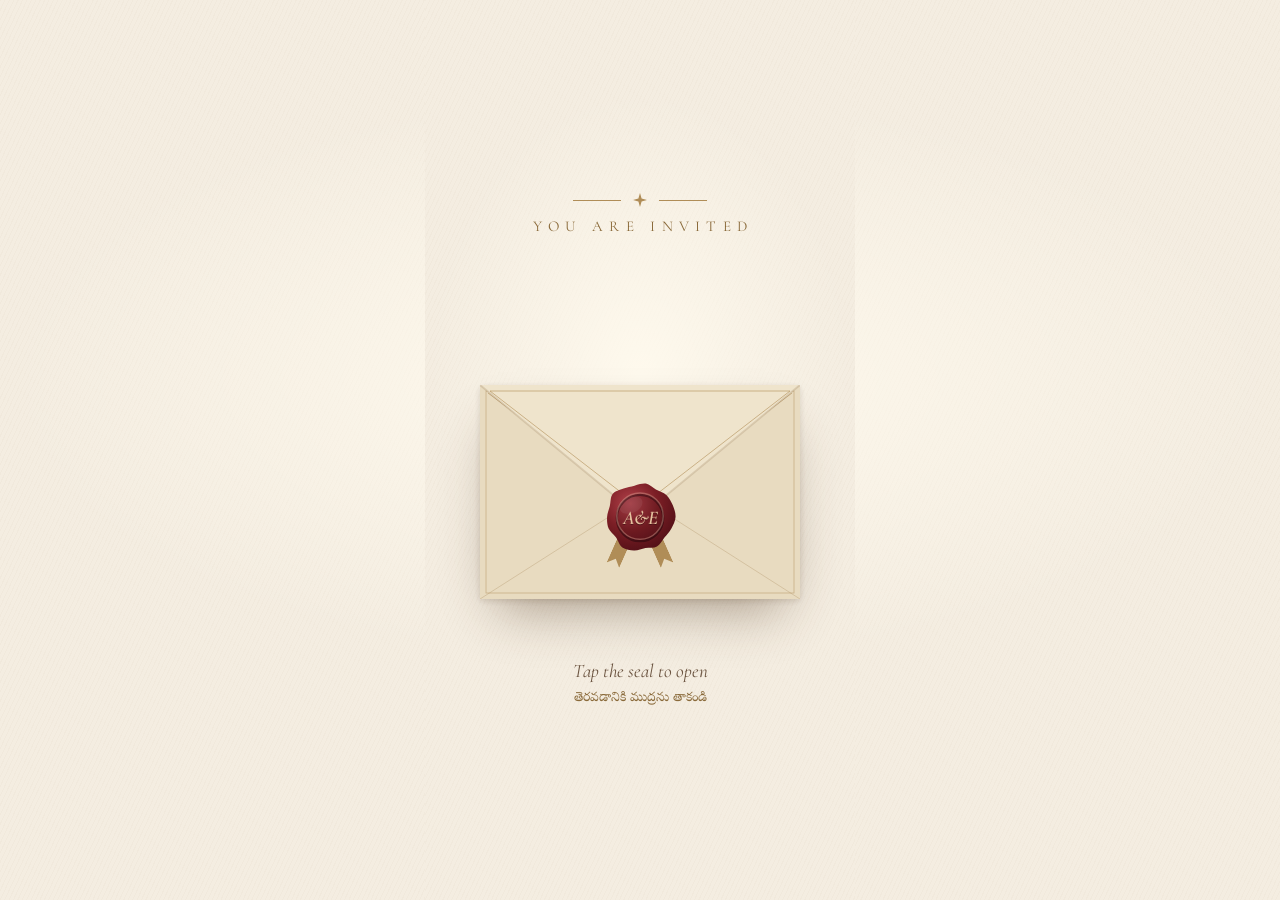
==== index.html @ 58942f5e "Add files via upload" ====
<!doctype html>
<html lang="en">
<head>
<meta charset="utf-8">
<meta name="viewport" content="width=device-width, initial-scale=1, viewport-fit=cover">
<meta name="theme-color" content="#f4ede1">
<title>Ashish &amp; Easter — Wedding Invitation</title>
<link rel="preconnect" href="https://fonts.googleapis.com">
<link rel="preconnect" href="https://fonts.gstatic.com" crossorigin>
<link href="https://fonts.googleapis.com/css2?family=Cormorant+Garamond:ital,wght@0,400;0,500;0,600;1,400;1,500;1,600&amp;family=Great+Vibes&amp;family=Noto+Serif+Telugu:wght@400;500;600&amp;display=swap" rel="stylesheet">
<link rel="stylesheet" href="css/style.css">
</head>
<body>
<div id="stage" class="stage">

  <section class="scene" id="scene-1" data-scene="1" aria-label="Invitation envelope"></section>
  <section class="scene" id="scene-2" data-scene="2" aria-label="Names"></section>
  <section class="scene" id="scene-3" data-scene="3" aria-label="Photo story"></section>
  <section class="scene" id="scene-4" data-scene="4" aria-label="Blessing"></section>
  <section class="scene" id="scene-5" data-scene="5" aria-label="Ceremony and reception"></section>
  <section class="scene" id="scene-6" data-scene="6" aria-label="Closing"></section>

  <button id="sound-btn" class="sound-btn" type="button" hidden>
    <svg viewBox="0 0 24 24" width="20" height="20" aria-hidden="true">
      <path class="ic-body" d="M4 9.5h3.2L12 5.6v12.8L7.2 14.5H4z" fill="none" stroke="currentColor" stroke-width="1.4" stroke-linejoin="round"></path>
      <path class="ic-wave" d="M15.4 9.2a4 4 0 0 1 0 5.6M17.7 7a7 7 0 0 1 0 10" fill="none" stroke="currentColor" stroke-width="1.4" stroke-linecap="round"></path>
      <path class="ic-off" d="M15.5 9.5l5 5m0-5l-5 5" fill="none" stroke="currentColor" stroke-width="1.4" stroke-linecap="round"></path>
    </svg>
  </button>

  <button id="next-btn" class="next-btn" type="button" hidden>
    <span id="next-btn-label" class="next-btn-label"></span>
    <svg viewBox="0 0 18 10" width="18" height="10" aria-hidden="true">
      <path d="M1 1l8 8 8-8" fill="none" stroke="currentColor" stroke-width="1.2" stroke-linecap="round" stroke-linejoin="round"></path>
    </svg>
  </button>

</div>

<script src="https://cdnjs.cloudflare.com/ajax/libs/gsap/3.12.5/gsap.min.js"></script>
<script src="js/config.js"></script>
<script src="js/main.js"></script>
<script src="js/scene1.js"></script>
<script src="js/scene2.js"></script>
<script src="js/scene3.js"></script>
<script src="js/scene4.js"></script>
<script src="js/scene5.js"></script>
<script src="js/scene6.js"></script>
</body>
</html>
---- css/style.css ----
/* ============================================================
   css/style.css — wedding invitation design system
   Ground ivory · card cream · gold · ink · wax red
   Slow elegant motion only. prefers-reduced-motion respected.
   ============================================================ */

:root {
  --ivory: #f4ede1;
  --cream: #fbf7ef;
  --gold: #b08d57;
  --gold-dark: #8a6a3a;
  --gold-soft: rgba(176, 141, 87, 0.55);
  --ink: #3d2f22;
  --ink-soft: #6b5440;
  --wax: #7b1e25;
  --wax-light: #b2414a;
  --wax-dark: #561118;
  --serif: 'Cormorant Garamond', Georgia, 'Times New Roman', serif;
  --telugu: 'Noto Serif Telugu', 'Gautami', 'Nirmala UI', serif;
  --script: 'Great Vibes', 'Apple Chancery', 'Segoe Script', cursive;
  --ease-soft: cubic-bezier(0.45, 0, 0.55, 1);
  --ease-out: cubic-bezier(0.22, 1, 0.36, 1);
}

* { box-sizing: border-box; }

html, body {
  margin: 0;
  padding: 0;
  height: 100%;
  overscroll-behavior: none;
}

body {
  background-color: var(--ivory);
  background-image:
    radial-gradient(ellipse 70% 45% at 50% 42%, rgba(255, 250, 238, 0.95) 0%, rgba(244, 237, 225, 0) 70%),
    repeating-linear-gradient(115deg, rgba(160, 130, 90, 0.035) 0px, rgba(160, 130, 90, 0.035) 1px, rgba(255, 255, 255, 0) 1px, rgba(255, 255, 255, 0) 4px);
  color: var(--ink);
  font-family: var(--serif);
  -webkit-font-smoothing: antialiased;
  text-rendering: optimizeLegibility;
}

body.lang-te { font-family: var(--telugu); }
/* the hidden attribute must always win over display rules */
[hidden] { display: none !important; }

/* ---------- stage ---------- */

.stage {
  position: relative;
  width: 100%;
  max-width: 430px;
  margin: 0 auto;
  min-height: 100vh;
  min-height: 100dvh;
  overflow: hidden;
  background-color: var(--ivory);
  background-image:
    radial-gradient(ellipse 70% 45% at 50% 42%, rgba(255, 250, 238, 0.95) 0%, rgba(244, 237, 225, 0) 70%),
    repeating-linear-gradient(115deg, rgba(160, 130, 90, 0.035) 0px, rgba(160, 130, 90, 0.035) 1px, rgba(255, 255, 255, 0) 1px, rgba(255, 255, 255, 0) 4px);
}

.scene {
  position: absolute;
  inset: 0;
  display: flex;
  align-items: center;
  justify-content: center;
  opacity: 0;
  visibility: hidden;
  pointer-events: none;
  transition: opacity 0.8s var(--ease-soft), visibility 0s linear 0.8s;
}

.scene.is-active {
  opacity: 1;
  visibility: visible;
  pointer-events: auto;
  transition: opacity 0.8s var(--ease-soft);
}

/* ---------- shared bits ---------- */

.gold-label {
  font-family: var(--serif);
  font-size: 13px;
  letter-spacing: 0.32em;
  padding-left: 0.32em;
  color: var(--gold-dark);
  text-transform: uppercase;
}

.rule-star {
  display: flex;
  align-items: center;
  gap: 12px;
}
.rule-star .rs-line { width: 48px; height: 1px; background: var(--gold); }
.rule-star .rs-star { display: block; }

.lang-btn {
  cursor: pointer;
  width: 100%;
  height: 56px;
  border: 1px solid var(--gold);
  background: transparent;
  color: #4a3826;
  font-family: var(--serif);
  font-size: 22px;
  letter-spacing: 0.08em;
  border-radius: 2px;
  transition: background 0.3s ease, color 0.3s ease;
  -webkit-tap-highlight-color: transparent;
}
.lang-btn.lang-btn-te { font-family: var(--telugu); font-size: 20px; letter-spacing: 0; }
.lang-btn:hover { background: var(--gold); color: var(--cream); }
.lang-btn:focus-visible { outline: 2px solid var(--wax); outline-offset: 3px; }

/* ============================================================
   SCENE 1 — sealed envelope (approved mockup + 2 fixes)
   (a) whole composition is vertically centred on 390×844
   (b) wax seal: uneven wax edge + pressed-in inner ring
   ============================================================ */

.s1-canvas {
  position: relative;
  width: 390px;
  height: 844px;
  flex: none;
  transform: scale(var(--fit, 1));
  transform-origin: center center;
}

/* --- sealed composition: centred flow (fix a) --- */
.s1-flow {
  position: absolute;
  inset: 0;
  display: flex;
  flex-direction: column;
  align-items: center;
  justify-content: center;
}

.s1-ornament {
  display: flex;
  flex-direction: column;
  align-items: center;
  gap: 10px;
  margin-bottom: 150px;
  transition: opacity 0.6s ease;
}
.s1-invited {
  font-family: var(--serif);
  font-size: 15px;
  letter-spacing: 0.42em;
  padding-left: 0.42em;
  color: var(--gold-dark);
}

.s1-hint {
  margin-top: 60px;
  display: flex;
  flex-direction: column;
  align-items: center;
  gap: 8px;
  transition: opacity 0.6s ease;
}
.s1-hint-en {
  font-style: italic;
  font-size: 19px;
  color: var(--ink-soft);
}
.s1-hint-te {
  font-family: var(--telugu);
  font-size: 13px;
  color: var(--gold-dark);
}

/* --- envelope --- */
.env {
  position: relative;
  width: 320px;
  height: 214px;
  perspective: 1400px;
  transition: transform 1.2s cubic-bezier(0.65, 0, 0.35, 1), opacity 1s ease;
}

.env-back {
  position: absolute;
  inset: 0;
  background: #d9c6a2;
  border-radius: 4px;
  box-shadow: 0 26px 50px -18px rgba(70, 45, 20, 0.45), 0 2px 6px rgba(70, 45, 20, 0.15);
}

.mini {
  position: absolute;
  left: 16px;
  top: 12px;
  width: 288px;
  height: 190px;
  z-index: 2;
  background: var(--cream);
  border-radius: 3px;
  box-shadow: 0 2px 10px rgba(70, 45, 20, 0.12);
  display: flex;
  flex-direction: column;
  align-items: center;
  padding-top: 26px;
  transition: transform 1.3s var(--ease-out);
}
.mini-border {
  position: absolute;
  inset: 8px;
  border: 1px solid rgba(176, 141, 87, 0.55);
}
.mini-mono {
  font-family: var(--serif);
  font-style: italic;
  font-size: 34px;
  line-height: 1;
  color: var(--gold-dark);
}
.mini-mono .amp { font-size: 24px; }
.mini-rule { margin-top: 10px; width: 36px; height: 1px; background: var(--gold); }

.env-pocket {
  position: absolute;
  inset: 0;
  z-index: 3;
  display: block;
}

.flap {
  position: absolute;
  left: 0;
  top: 0;
  width: 320px;
  height: 132px;
  z-index: 4;
  transform-style: preserve-3d;
  transform-origin: 50% 0;
  transition: transform 1.2s cubic-bezier(0.65, 0, 0.35, 1);
}
.flap svg {
  position: absolute;
  inset: 0;
  backface-visibility: hidden;
  -webkit-backface-visibility: hidden;
}
.flap .flap-back { transform: rotateX(180deg); }

/* --- wax seal (tap target) --- */
.seal-btn {
  cursor: pointer;
  border: 0;
  padding: 0;
  background: transparent;
  position: absolute;
  left: 124px;
  top: 96px;
  width: 72px;
  height: 72px;
  z-index: 6;
  -webkit-tap-highlight-color: transparent;
}
.seal-btn:focus-visible {
  outline: 2px solid var(--gold);
  outline-offset: 6px;
  border-radius: 50%;
}

.half {
  position: absolute;
  inset: 0;
  transition: transform 1.1s cubic-bezier(0.5, 0, 0.75, 0), opacity 1.1s ease;
}
.half-clip {
  position: absolute;
  inset: 0;
}
.half-l .half-clip { clip-path: inset(0 50% 0 0); -webkit-clip-path: inset(0 50% 0 0); }
.half-r .half-clip { clip-path: inset(0 0 0 50%); -webkit-clip-path: inset(0 0 0 50%); }

.seal-svg { position: absolute; inset: 0; display: block; }

.ribbon-tail {
  position: absolute;
  top: 46px;
  width: 14px;
  height: 40px;
  background: var(--gold);
  clip-path: polygon(0 0, 100% 0, 100% 100%, 50% 82%, 0 100%);
  -webkit-clip-path: polygon(0 0, 100% 0, 100% 100%, 50% 82%, 0 100%);
}
.half-l .ribbon-tail { left: 10px; transform: rotate(24deg); }
.half-r .ribbon-tail { right: 10px; transform: rotate(-24deg); }

/* --- Scene 1 stage machine (matches mockup timings) --- */
.s1-canvas.s-cracked .half-l,
.s1-canvas.s-open .half-l,
.s1-canvas.s-card .half-l,
.s1-canvas.s-full .half-l {
  transform: translate(-46px, 190px) rotate(-38deg);
  opacity: 0;
}
.s1-canvas.s-cracked .half-r,
.s1-canvas.s-open .half-r,
.s1-canvas.s-card .half-r,
.s1-canvas.s-full .half-r {
  transform: translate(46px, 200px) rotate(34deg);
  opacity: 0;
}

.s1-canvas.s-open .flap,
.s1-canvas.s-card .flap,
.s1-canvas.s-full .flap { transform: rotateX(180deg); }
.s1-canvas.s-card .flap,
.s1-canvas.s-full .flap { z-index: 1; }

.s1-canvas.s-card .mini,
.s1-canvas.s-full .mini { transform: translateY(-150px); }

.s1-canvas.s-cracked .hint,
.s1-canvas.s-open .hint,
.s1-canvas.s-card .hint,
.s1-canvas.s-full .hint { opacity: 0; }

.s1-canvas.s-full .env { transform: translateY(260px); opacity: 0; }

.s1-canvas.s-full .big { opacity: 1; transform: translateY(0) scale(1); pointer-events: auto; }

/* --- big card: language choice --- */
.s1-lang-pos {
  position: absolute;
  inset: 0;
  display: flex;
  align-items: center;
  justify-content: center;
  pointer-events: none;
}

.big {
  position: relative;
  width: 330px;
  height: 520px;
  opacity: 0;
  transform: translateY(70px) scale(0.86);
  pointer-events: none;
  background: var(--cream);
  border-radius: 4px;
  box-shadow: 0 30px 60px -24px rgba(70, 45, 20, 0.45), 0 2px 8px rgba(70, 45, 20, 0.12);
  display: flex;
  flex-direction: column;
  align-items: center;
  padding: 64px 36px 48px;
  transition: opacity 1.1s ease, transform 1.3s var(--ease-out);
}
.big-border-1 { position: absolute; inset: 12px; border: 1px solid rgba(176, 141, 87, 0.6); }
.big-border-2 { position: absolute; inset: 17px; border: 0.5px solid rgba(176, 141, 87, 0.35); }

.big-mono {
  font-family: var(--serif);
  font-style: italic;
  font-size: 54px;
  line-height: 1;
  color: var(--gold-dark);
}
.big-mono .amp { font-size: 36px; }

.big-divider {
  display: flex;
  align-items: center;
  gap: 10px;
  margin-top: 20px;
}
.big-divider .rs-line { width: 40px; height: 1px; background: var(--gold); }

.big-kind {
  margin-top: 40px;
  font-family: var(--serif);
  font-size: 13px;
  letter-spacing: 0.32em;
  padding-left: 0.32em;
  color: var(--gold-dark);
  text-align: center;
}
.big-kind + .big-kind { margin-top: 4px; }

.big-langs {
  margin-top: 36px;
  width: 100%;
  display: flex;
  flex-direction: column;
  gap: 14px;
  position: relative;
}

/* ============================================================
   SCENE 2 — names reveal
   ============================================================ */

.s2-canvas {
  position: relative;
  width: 100%;
  max-width: 390px;
  padding: 32px 28px;
  display: flex;
  flex-direction: column;
  align-items: center;
}

.s2-ornament {
  display: flex;
  align-items: center;
  gap: 12px;
  margin-bottom: 34px;
}
.s2-ornament .rs-line { width: 56px; height: 1px; background: var(--gold); }

.s2-greeting {
  margin: 0;
  font-family: var(--serif);
  font-style: italic;
  font-size: 22px;
  color: var(--gold-dark);
  text-align: center;
}
body.lang-te .s2-greeting { font-family: var(--telugu); font-size: 18px; font-style: normal; }

.s2-families {
  margin: 18px 0 0;
  font-family: var(--serif);
  font-size: 12px;
  letter-spacing: 0.34em;
  padding-left: 0.34em;
  color: var(--gold-dark);
  text-align: center;
}
body.lang-te .s2-families {
  font-family: var(--telugu);
  font-size: 13px;
  letter-spacing: 0;
  padding-left: 0;
}

.s2-names {
  position: relative;
  margin-top: 30px;
  width: 100%;
  display: flex;
  flex-direction: column;
  align-items: center;
  overflow: hidden;
  padding: 14px 0;
}

.s2-name {
  position: relative;
  margin: 0;
  font-family: var(--script);
  font-weight: 400;
  font-size: clamp(36px, 11.5vw, 50px);
  line-height: 1.25;
  color: var(--gold-dark);
  white-space: nowrap;
}
body.lang-te .s2-name {
  font-family: var(--telugu);
  font-size: clamp(26px, 7.6vw, 33px);
  font-weight: 500;
  line-height: 1.5;
  color: var(--gold-dark);
}

.s2-name-inner { display: inline-block; }

.s2-pen {
  position: absolute;
  top: 8%;
  bottom: 8%;
  left: 0;
  width: 34px;
  margin-left: -17px;
  opacity: 0;
  background: linear-gradient(90deg, rgba(255, 236, 190, 0) 0%, rgba(255, 236, 190, 0.85) 50%, rgba(255, 236, 190, 0) 100%);
  filter: blur(2px);
  pointer-events: none;
}

.s2-amp {
  margin: 2px 0;
  font-family: var(--serif);
  font-style: italic;
  font-size: 34px;
  line-height: 1;
  color: var(--gold);
  text-shadow: 0 0 14px rgba(176, 141, 87, 0.55);
}

.s2-shimmer {
  position: absolute;
  inset: 0;
  background: linear-gradient(105deg, rgba(255, 240, 200, 0) 42%, rgba(255, 240, 200, 0.5) 50%, rgba(255, 240, 200, 0) 58%);
  transform: translateX(-130%);
  pointer-events: none;
}

.s2-spark {
  position: absolute;
  width: 10px;
  height: 10px;
  opacity: 0;
  color: var(--gold);
  pointer-events: none;
}
.s2-spark svg { display: block; width: 100%; height: 100%; }

.s2-rule-wrap {
  margin-top: 34px;
  width: 100%;
  display: flex;
  justify-content: center;
}
.s2-rule {
  width: 190px;
  height: 1px;
  background: var(--gold);
  transform-origin: 50% 50%;
}

.s2-date {
  margin: 26px 0 0;
  font-family: var(--serif);
  font-size: 17px;
  letter-spacing: 0.14em;
  padding-left: 0.14em;
  color: var(--ink);
  text-align: center;
}
body.lang-te .s2-date {
  font-family: var(--telugu);
  font-size: 15px;
  letter-spacing: 0;
  padding-left: 0;
}

.s2-foot {
  margin-top: 30px;
  display: flex;
  align-items: center;
  gap: 12px;
}
.s2-foot .rs-line { width: 40px; height: 1px; background: var(--gold); }

/* pre-animation hidden states (only when animating) */
.s2-canvas.is-animating .s2-greeting,
.s2-canvas.is-animating .s2-families,
.s2-canvas.is-animating .s2-name,
.s2-canvas.is-animating .s2-amp,
.s2-canvas.is-animating .s2-rule,
.s2-canvas.is-animating .s2-date { opacity: 0; }

/* ============================================================
   Stubs for scenes 3–6
   ============================================================ */

.stub-wrap {
  display: flex;
  align-items: center;
  justify-content: center;
  padding: 28px;
}
.stub-card {
  position: relative;
  width: 330px;
  max-width: 100%;
  padding: 72px 36px;
  background: var(--cream);
  border-radius: 4px;
  box-shadow: 0 24px 48px -22px rgba(70, 45, 20, 0.4), 0 2px 8px rgba(70, 45, 20, 0.1);
  display: flex;
  flex-direction: column;
  align-items: center;
  gap: 14px;
}
.stub-border-1 { position: absolute; inset: 12px; border: 1px solid rgba(176, 141, 87, 0.6); }
.stub-border-2 { position: absolute; inset: 17px; border: 0.5px solid rgba(176, 141, 87, 0.35); }
.stub-title {
  margin: 0;
  font-family: var(--serif);
  font-style: italic;
  font-size: 22px;
  color: var(--gold-dark);
  text-align: center;
}
.stub-title-te {
  font-family: var(--telugu);
  font-style: normal;
  font-size: 15px;
  color: var(--ink-soft);
}

/* ============================================================
   Navigation chrome
   ============================================================ */

.next-btn {
  position: absolute;
  left: 50%;
  bottom: calc(18px + env(safe-area-inset-bottom, 0px));
  transform: translateX(-50%);
  display: flex;
  flex-direction: column;
  align-items: center;
  gap: 6px;
  padding: 10px 22px;
  border: 0;
  background: transparent;
  color: var(--gold-dark);
  cursor: pointer;
  -webkit-tap-highlight-color: transparent;
  opacity: 0.85;
  transition: opacity 0.4s ease;
  z-index: 30;
}
.next-btn:hover { opacity: 1; }
.next-btn:focus-visible { outline: 2px solid var(--gold); outline-offset: 2px; border-radius: 4px; }
.next-btn-label {
  font-family: var(--serif);
  font-size: 11px;
  letter-spacing: 0.34em;
  padding-left: 0.34em;
  text-transform: uppercase;
}
body.lang-te .next-btn-label {
  font-family: var(--telugu);
  letter-spacing: 0.12em;
  padding-left: 0.12em;
  text-transform: none;
}
.next-btn svg { display: block; }

.sound-btn {
  position: absolute;
  top: calc(14px + env(safe-area-inset-top, 0px));
  right: 14px;
  width: 40px;
  height: 40px;
  border: 1px solid rgba(176, 141, 87, 0.45);
  border-radius: 50%;
  background: rgba(251, 247, 239, 0.7);
  color: var(--gold-dark);
  cursor: pointer;
  display: flex;
  align-items: center;
  justify-content: center;
  -webkit-tap-highlight-color: transparent;
  z-index: 30;
}
.sound-btn:focus-visible { outline: 2px solid var(--gold); outline-offset: 2px; }
.sound-btn .ic-off { display: none; }
.sound-btn.is-muted .ic-wave { display: none; }
.sound-btn.is-muted .ic-off { display: block; }

/* ============================================================
   Reduced motion
   ============================================================ */

@media (prefers-reduced-motion: reduce) {
  .scene,
  .half,
  .flap,
  .mini,
  .env,
  .big,
  .hint,
  .s1-ornament,
  .s1-hint,
  .lang-btn,
  .next-btn {
    transition-duration: 0.01s !important;
    animation-duration: 0.01s !important;
  }
}
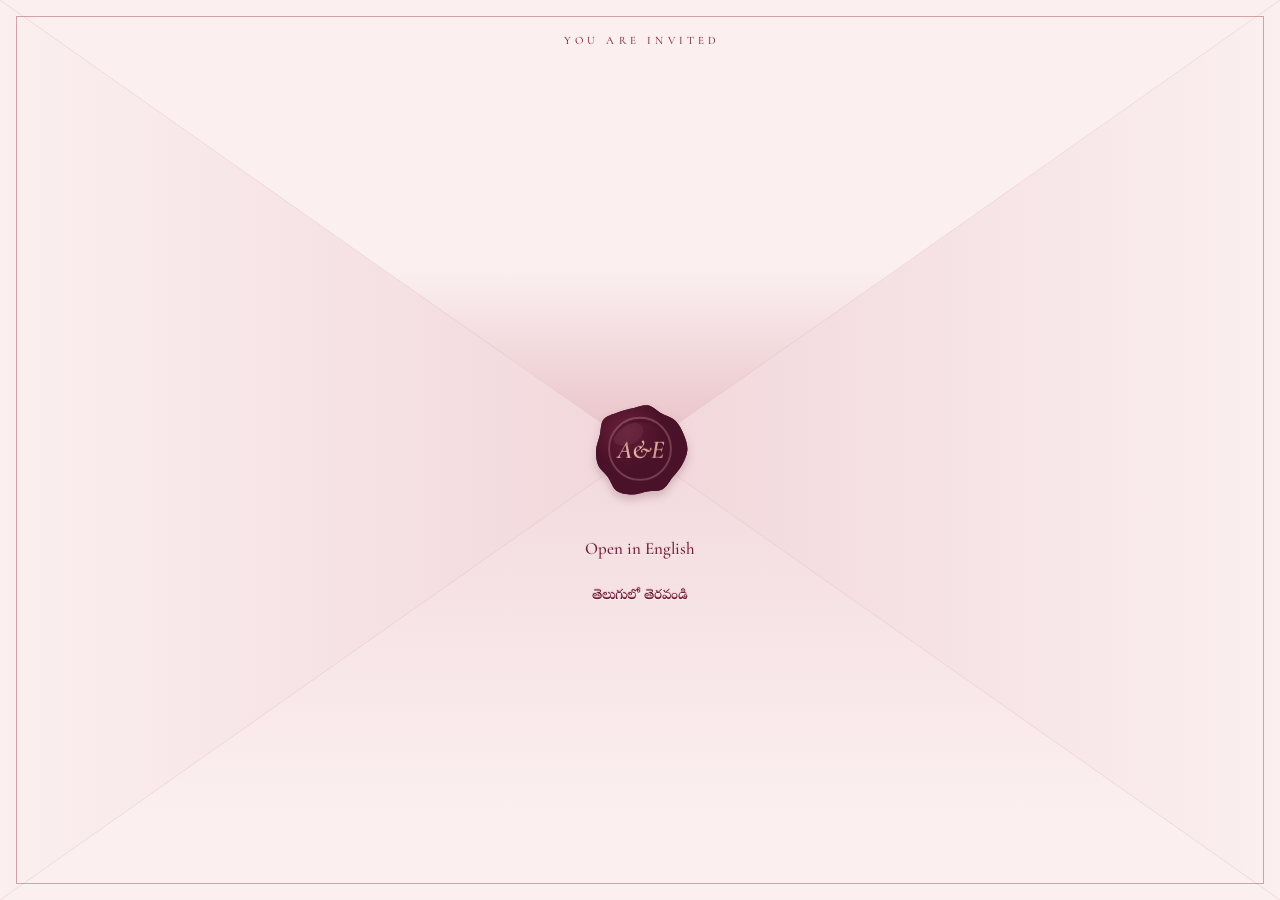
==== commit 84185ed0: "Add files via upload" ====
--- a/index.html
+++ b/index.html
@@ -3,8 +3,8 @@
 <head>
 <meta charset="utf-8">
 <meta name="viewport" content="width=device-width, initial-scale=1, viewport-fit=cover">
-<meta name="theme-color" content="#f4ede1">
-<title>Ashish &amp; Easter — Wedding Invitation</title>
+<meta name="theme-color" content="#F3D9DC">
+<title></title>
 <link rel="preconnect" href="https://fonts.googleapis.com">
 <link rel="preconnect" href="https://fonts.gstatic.com" crossorigin>
 <link href="https://fonts.googleapis.com/css2?family=Cormorant+Garamond:ital,wght@0,400;0,500;0,600;1,400;1,500;1,600&amp;family=Great+Vibes&amp;family=Noto+Serif+Telugu:wght@400;500;600&amp;display=swap" rel="stylesheet">
@@ -12,34 +12,44 @@
 </head>
 <body>
 <div id="stage" class="stage">
+  <div id="ambient" class="ambient" aria-hidden="true" hidden>
+    <div class="ambient-light"></div>
+    <svg class="ambient-leaves" viewBox="0 0 430 844" preserveAspectRatio="xMidYMid slice" focusable="false">
+      <g fill="#6D1F3A">
+        <path d="M452 110C363 171 291 239 245 358" fill="none" stroke="#6D1F3A" stroke-width="3"/>
+        <path d="M379 169C333 119 304 144 336 196C303 178 270 196 303 231C281 211 249 231 276 263C261 253 229 281 260 302C240 313 219 340 245 358C270 335 286 306 267 294C306 294 324 266 288 252C330 253 350 223 318 211C365 219 390 204 354 184C393 190 416 163 379 169Z"/>
+        <path d="M-25 615C47 565 92 482 117 417" fill="none" stroke="#6D1F3A" stroke-width="3"/>
+        <path d="M22 577C-8 539 14 519 46 550C34 511 57 487 74 519C58 476 85 452 94 483C79 443 104 418 117 417C126 449 119 470 104 472C142 478 134 503 94 507C126 526 110 550 65 545C91 577 67 593 37 569Z"/>
+      </g>
+    </svg>
+    <canvas id="ambient-canvas"></canvas>
+  </div>
 
-  <section class="scene" id="scene-1" data-scene="1" aria-label="Invitation envelope"></section>
-  <section class="scene" id="scene-2" data-scene="2" aria-label="Names"></section>
-  <section class="scene" id="scene-3" data-scene="3" aria-label="Photo story"></section>
-  <section class="scene" id="scene-4" data-scene="4" aria-label="Blessing"></section>
-  <section class="scene" id="scene-5" data-scene="5" aria-label="Ceremony and reception"></section>
-  <section class="scene" id="scene-6" data-scene="6" aria-label="Closing"></section>
+  <section class="scene" id="scene-1" data-scene="1" tabindex="-1" aria-hidden="true"></section>
+  <section class="scene" id="scene-2" data-scene="2" tabindex="-1" aria-hidden="true"></section>
+  <section class="scene" id="scene-3" data-scene="3" tabindex="-1" aria-hidden="true"></section>
+  <section class="scene" id="scene-4" data-scene="4" tabindex="-1" aria-hidden="true"></section>
+  <section class="scene" id="scene-5" data-scene="5" tabindex="-1" aria-hidden="true"></section>
+  <section class="scene" id="scene-6" data-scene="6" tabindex="-1" aria-hidden="true"></section>
 
   <button id="sound-btn" class="sound-btn" type="button" hidden>
     <svg viewBox="0 0 24 24" width="20" height="20" aria-hidden="true">
-      <path class="ic-body" d="M4 9.5h3.2L12 5.6v12.8L7.2 14.5H4z" fill="none" stroke="currentColor" stroke-width="1.4" stroke-linejoin="round"></path>
-      <path class="ic-wave" d="M15.4 9.2a4 4 0 0 1 0 5.6M17.7 7a7 7 0 0 1 0 10" fill="none" stroke="currentColor" stroke-width="1.4" stroke-linecap="round"></path>
-      <path class="ic-off" d="M15.5 9.5l5 5m0-5l-5 5" fill="none" stroke="currentColor" stroke-width="1.4" stroke-linecap="round"></path>
+      <path class="ic-body" d="M4 9.5h3.2L12 5.6v12.8L7.2 14.5H4z" fill="none" stroke="currentColor" stroke-width="1.4" stroke-linejoin="round"/>
+      <path class="ic-wave" d="M15.4 9.2a4 4 0 0 1 0 5.6M17.7 7a7 7 0 0 1 0 10" fill="none" stroke="currentColor" stroke-width="1.4" stroke-linecap="round"/>
+      <path class="ic-off" d="M15.5 9.5l5 5m0-5l-5 5" fill="none" stroke="currentColor" stroke-width="1.4" stroke-linecap="round"/>
     </svg>
   </button>
-
-  <button id="next-btn" class="next-btn" type="button" hidden>
+  <button id="next-btn" class="next-btn" type="button" hidden disabled>
     <span id="next-btn-label" class="next-btn-label"></span>
     <svg viewBox="0 0 18 10" width="18" height="10" aria-hidden="true">
-      <path d="M1 1l8 8 8-8" fill="none" stroke="currentColor" stroke-width="1.2" stroke-linecap="round" stroke-linejoin="round"></path>
+      <path d="M1 1l8 8 8-8" fill="none" stroke="currentColor" stroke-width="1.2" stroke-linecap="round" stroke-linejoin="round"/>
     </svg>
   </button>
-
 </div>
-
 <script src="https://cdnjs.cloudflare.com/ajax/libs/gsap/3.12.5/gsap.min.js"></script>
 <script src="js/config.js"></script>
 <script src="js/main.js"></script>
+<script src="js/ambient.js"></script>
 <script src="js/scene1.js"></script>
 <script src="js/scene2.js"></script>
 <script src="js/scene3.js"></script>
--- a/css/style.css
+++ b/css/style.css
@@ -1,687 +1,344 @@
-/* ============================================================
-   css/style.css — wedding invitation design system
-   Ground ivory · card cream · gold · ink · wax red
-   Slow elegant motion only. prefers-reduced-motion respected.
-   ============================================================ */
-
+/* Blush & rose gold. Legacy tokens remain aliases for scenes 3–6. */
 :root {
-  --ivory: #f4ede1;
-  --cream: #fbf7ef;
-  --gold: #b08d57;
-  --gold-dark: #8a6a3a;
-  --gold-soft: rgba(176, 141, 87, 0.55);
-  --ink: #3d2f22;
-  --ink-soft: #6b5440;
-  --wax: #7b1e25;
-  --wax-light: #b2414a;
-  --wax-dark: #561118;
+  --blush: #F3D9DC;
+  --paper: #FBEFF0;
+  --fold: #E8BFC5;
+  --rose: #B76E79;
+  --rose-light: #D9A3A9;
+  --burgundy: #6D1F3A;
+  --wine: #4A1228;
+  --white: #FFFFFF;
+  --foil: linear-gradient(110deg, #B76E79 0%, #E7B7A3 48%, #B76E79 100%);
+  --ivory: var(--blush);
+  --cream: var(--paper);
+  --gold: var(--rose);
+  --gold-dark: var(--burgundy);
+  --gold-soft: rgba(183, 110, 121, .55);
+  --ink: var(--burgundy);
+  --ink-soft: var(--burgundy);
+  --wax: var(--wine);
+  --wax-light: var(--burgundy);
+  --wax-dark: var(--wine);
   --serif: 'Cormorant Garamond', Georgia, 'Times New Roman', serif;
   --telugu: 'Noto Serif Telugu', 'Gautami', 'Nirmala UI', serif;
   --script: 'Great Vibes', 'Apple Chancery', 'Segoe Script', cursive;
-  --ease-soft: cubic-bezier(0.45, 0, 0.55, 1);
-  --ease-out: cubic-bezier(0.22, 1, 0.36, 1);
-}
-
+  --ease-soft: cubic-bezier(.45, 0, .55, 1);
+  --ease-out: cubic-bezier(.22, 1, .36, 1);
+  --emboss: 0 -1px 1px rgba(232, 191, 197, .95), 0 1px 0 rgba(255, 255, 255, .95);
+}
 * { box-sizing: border-box; }
-
-html, body {
-  margin: 0;
-  padding: 0;
-  height: 100%;
-  overscroll-behavior: none;
-}
-
+html, body { margin: 0; padding: 0; height: 100%; overscroll-behavior: none; }
+body, .stage {
+  background-color: var(--blush);
+  background-image:
+    radial-gradient(ellipse at 50% 40%, rgba(251, 239, 240, .8), transparent 72%),
+    repeating-linear-gradient(115deg, rgba(183, 110, 121, .025) 0 1px, transparent 1px 4px);
+}
 body {
-  background-color: var(--ivory);
-  background-image:
-    radial-gradient(ellipse 70% 45% at 50% 42%, rgba(255, 250, 238, 0.95) 0%, rgba(244, 237, 225, 0) 70%),
-    repeating-linear-gradient(115deg, rgba(160, 130, 90, 0.035) 0px, rgba(160, 130, 90, 0.035) 1px, rgba(255, 255, 255, 0) 1px, rgba(255, 255, 255, 0) 4px);
-  color: var(--ink);
+  color: var(--burgundy);
   font-family: var(--serif);
   -webkit-font-smoothing: antialiased;
   text-rendering: optimizeLegibility;
 }
-
 body.lang-te { font-family: var(--telugu); }
-/* the hidden attribute must always win over display rules */
 [hidden] { display: none !important; }
-
-/* ---------- stage ---------- */
-
+button { -webkit-tap-highlight-color: transparent; }
+button:focus-visible { outline: 2px solid var(--burgundy); outline-offset: 5px; }
+h1, h2, h3, .gold-label, .embossed, .s1-invited, .s1-open-btn,
+.s2-families, .s2-date, .stub-title, .next-btn-label { text-shadow: var(--emboss); }
+
+/* Full viewport, not a small envelope inside a phone-sized stage. */
 .stage {
   position: relative;
   width: 100%;
-  max-width: 430px;
+  height: 100vh;
+  height: 100dvh;
+  min-height: 320px;
   margin: 0 auto;
-  min-height: 100vh;
-  min-height: 100dvh;
   overflow: hidden;
-  background-color: var(--ivory);
-  background-image:
-    radial-gradient(ellipse 70% 45% at 50% 42%, rgba(255, 250, 238, 0.95) 0%, rgba(244, 237, 225, 0) 70%),
-    repeating-linear-gradient(115deg, rgba(160, 130, 90, 0.035) 0px, rgba(160, 130, 90, 0.035) 1px, rgba(255, 255, 255, 0) 1px, rgba(255, 255, 255, 0) 4px);
-}
-
+  isolation: isolate;
+}
 .scene {
   position: absolute;
   inset: 0;
+  z-index: 2;
   display: flex;
   align-items: center;
   justify-content: center;
   opacity: 0;
   visibility: hidden;
   pointer-events: none;
-  transition: opacity 0.8s var(--ease-soft), visibility 0s linear 0.8s;
-}
-
+  transition: opacity .8s var(--ease-soft), visibility 0s linear .8s;
+  outline: none;
+}
 .scene.is-active {
+  z-index: 3;
   opacity: 1;
   visibility: visible;
   pointer-events: auto;
-  transition: opacity 0.8s var(--ease-soft);
-}
-
-/* ---------- shared bits ---------- */
-
+  transition: opacity .8s var(--ease-soft);
+}
 .gold-label {
   font-family: var(--serif);
   font-size: 13px;
-  letter-spacing: 0.32em;
-  padding-left: 0.32em;
-  color: var(--gold-dark);
+  letter-spacing: .32em;
+  padding-left: .32em;
+  color: var(--burgundy);
   text-transform: uppercase;
 }
-
-.rule-star {
-  display: flex;
-  align-items: center;
-  gap: 12px;
-}
-.rule-star .rs-line { width: 48px; height: 1px; background: var(--gold); }
-.rule-star .rs-star { display: block; }
-
+.rule-star { display: flex; align-items: center; gap: 12px; }
+.rs-line { width: 48px; height: 1px; background: var(--rose); }
+.rs-star { display: block; color: var(--rose); }
+/* Recolour existing decorative SVGs in the untouched stubs. */
+.rule-star svg path, .rs-star path { fill: var(--rose); }
 .lang-btn {
   cursor: pointer;
   width: 100%;
-  height: 56px;
-  border: 1px solid var(--gold);
+  min-height: 56px;
+  border: 1px solid var(--rose);
   background: transparent;
-  color: #4a3826;
-  font-family: var(--serif);
-  font-size: 22px;
-  letter-spacing: 0.08em;
+  color: var(--burgundy);
+  font: 22px var(--serif);
+  letter-spacing: .08em;
   border-radius: 2px;
-  transition: background 0.3s ease, color 0.3s ease;
-  -webkit-tap-highlight-color: transparent;
-}
-.lang-btn.lang-btn-te { font-family: var(--telugu); font-size: 20px; letter-spacing: 0; }
-.lang-btn:hover { background: var(--gold); color: var(--cream); }
-.lang-btn:focus-visible { outline: 2px solid var(--wax); outline-offset: 3px; }
-
-/* ============================================================
-   SCENE 1 — sealed envelope (approved mockup + 2 fixes)
-   (a) whole composition is vertically centred on 390×844
-   (b) wax seal: uneven wax edge + pressed-in inner ring
-   ============================================================ */
-
-.s1-canvas {
-  position: relative;
-  width: 390px;
-  height: 844px;
-  flex: none;
-  transform: scale(var(--fit, 1));
-  transform-origin: center center;
-}
-
-/* --- sealed composition: centred flow (fix a) --- */
-.s1-flow {
+  text-shadow: var(--emboss);
+}
+.lang-btn-te { font-family: var(--telugu); font-size: 20px; letter-spacing: 0; }
+.lang-btn:hover { background: var(--paper); }
+
+/* Ambience: one particle canvas; light and shadows only transform. */
+.ambient { position: absolute; inset: 0; z-index: 0; overflow: hidden; pointer-events: none; }
+.ambient canvas { position: absolute; inset: 0; width: 100%; height: 100%; }
+.ambient-light {
+  position: absolute;
+  width: 42%;
+  height: 160%;
+  left: 12%;
+  top: -30%;
+  background: linear-gradient(90deg, transparent, rgba(255, 255, 255, .28) 45%, rgba(255, 255, 255, .4) 55%, transparent);
+  transform: rotate(32deg) translateX(-10%);
+  animation: window-light 34s var(--ease-soft) infinite alternate;
+}
+.ambient-leaves {
+  position: absolute;
+  inset: -5%;
+  width: 110%;
+  height: 110%;
+  opacity: .08;
+  filter: blur(5px);
+  animation: leaf-drift 42s var(--ease-soft) infinite alternate;
+}
+.ambient.is-paused .ambient-light, .ambient.is-paused .ambient-leaves { animation-play-state: paused; }
+.ambient.is-static .ambient-light, .ambient.is-static .ambient-leaves { animation: none; }
+@keyframes window-light {
+  from { transform: rotate(32deg) translateX(-10%); }
+  to { transform: rotate(32deg) translateX(24%); }
+}
+@keyframes leaf-drift {
+  from { transform: translate3d(-6px, 0, 0) rotate(-1deg); }
+  to { transform: translate3d(12px, 14px, 0) rotate(2deg); }
+}
+
+/* Scene 1: four full-size hinged triangles meet at the wax seal. */
+.s1-canvas { position: absolute; inset: 0; }
+.env-full { position: absolute; inset: 0; perspective: 1400px; }
+.env-lining {
   position: absolute;
   inset: 0;
+  background: radial-gradient(ellipse at center, var(--white), var(--paper) 75%);
+}
+.env-light {
+  position: absolute;
+  inset: -15%;
+  background: radial-gradient(ellipse at center, var(--white) 10%, rgba(255, 255, 255, .85) 42%, transparent 75%);
+  opacity: 0;
+  transform: scale(.92);
+  pointer-events: none;
+}
+.env-flap { position: absolute; inset: 0; backface-visibility: hidden; -webkit-backface-visibility: hidden; }
+.env-flap-top { z-index: 4; transform-origin: 50% 0; }
+.env-flap-left { z-index: 3; transform-origin: 0 50%; }
+.env-flap-right { z-index: 3; transform-origin: 100% 50%; }
+.env-flap-bottom { z-index: 2; transform-origin: 50% 100%; }
+.flap-paper { position: absolute; inset: 0; }
+.env-flap-top .flap-paper {
+  clip-path: polygon(0 0, 100% 0, 50% 50%);
+  background: linear-gradient(180deg, var(--paper) 10%, var(--paper) 30%, var(--fold) 50%);
+}
+.env-flap-left .flap-paper {
+  clip-path: polygon(0 0, 50% 50%, 0 100%);
+  background: linear-gradient(90deg, var(--paper), var(--fold));
+}
+.env-flap-right .flap-paper {
+  clip-path: polygon(100% 0, 100% 100%, 50% 50%);
+  background: linear-gradient(270deg, var(--paper), var(--fold));
+}
+.env-flap-bottom .flap-paper {
+  clip-path: polygon(0 100%, 50% 50%, 100% 100%);
+  background: linear-gradient(0deg, var(--paper) 10%, var(--fold) 100%);
+}
+.env-folds { position: absolute; inset: 0; width: 100%; height: 100%; }
+.env-folds path { fill: none; stroke: var(--rose); stroke-opacity: .28; stroke-width: .7px; vector-effect: non-scaling-stroke; }
+.s1-border {
+  position: absolute;
+  inset: max(16px, env(safe-area-inset-top, 0px)) 16px max(16px, env(safe-area-inset-bottom, 0px));
+  border: 1px solid rgba(183, 110, 121, .6);
+  z-index: 6;
+  pointer-events: none;
+}
+.s1-invited {
+  position: absolute;
+  top: calc(34px + env(safe-area-inset-top, 0px));
+  left: 0;
+  width: 100%;
+  z-index: 7;
+  margin: 0;
+  font: 11px var(--serif);
+  letter-spacing: .38em;
+  padding-left: .38em;
+  color: var(--burgundy);
+  text-align: center;
+}
+.seal-btn {
+  position: absolute;
+  left: 50%;
+  top: 50%;
+  transform: translate(-50%, -50%);
+  width: clamp(80px, 22vw, 96px);
+  height: clamp(80px, 22vw, 96px);
+  padding: 0;
+  border: 0;
+  border-radius: 50%;
+  background: transparent;
+  z-index: 8;
+  cursor: pointer;
+  filter: drop-shadow(0 5px 4px rgba(74, 18, 40, .2));
+}
+.half, .half-clip, .seal-svg, .seal-intact { position: absolute; inset: 0; width: 100%; height: 100%; }
+.seal-svg { display: block; }
+.s1-opening .seal-intact { visibility: hidden; }
+.half-l .half-clip { clip-path: polygon(0 0, 50% 0, 47% 21%, 54% 34%, 46% 50%, 54% 65%, 48% 81%, 50% 100%, 0 100%); }
+.half-r .half-clip { clip-path: polygon(50% 0, 100% 0, 100% 100%, 50% 100%, 48% 81%, 54% 65%, 46% 50%, 54% 34%, 47% 21%); }
+.s1-open-options {
+  position: absolute;
+  left: 50%;
+  top: calc(50% + 76px);
+  transform: translateX(-50%);
+  z-index: 7;
   display: flex;
   flex-direction: column;
   align-items: center;
-  justify-content: center;
-}
-
-.s1-ornament {
-  display: flex;
-  flex-direction: column;
-  align-items: center;
-  gap: 10px;
-  margin-bottom: 150px;
-  transition: opacity 0.6s ease;
-}
-.s1-invited {
-  font-family: var(--serif);
-  font-size: 15px;
-  letter-spacing: 0.42em;
-  padding-left: 0.42em;
-  color: var(--gold-dark);
-}
-
-.s1-hint {
-  margin-top: 60px;
-  display: flex;
-  flex-direction: column;
-  align-items: center;
-  gap: 8px;
-  transition: opacity 0.6s ease;
-}
-.s1-hint-en {
-  font-style: italic;
-  font-size: 19px;
-  color: var(--ink-soft);
-}
-.s1-hint-te {
-  font-family: var(--telugu);
-  font-size: 13px;
-  color: var(--gold-dark);
-}
-
-/* --- envelope --- */
-.env {
-  position: relative;
-  width: 320px;
-  height: 214px;
-  perspective: 1400px;
-  transition: transform 1.2s cubic-bezier(0.65, 0, 0.35, 1), opacity 1s ease;
-}
-
-.env-back {
-  position: absolute;
-  inset: 0;
-  background: #d9c6a2;
-  border-radius: 4px;
-  box-shadow: 0 26px 50px -18px rgba(70, 45, 20, 0.45), 0 2px 6px rgba(70, 45, 20, 0.15);
-}
-
-.mini {
-  position: absolute;
-  left: 16px;
-  top: 12px;
-  width: 288px;
-  height: 190px;
-  z-index: 2;
-  background: var(--cream);
-  border-radius: 3px;
-  box-shadow: 0 2px 10px rgba(70, 45, 20, 0.12);
-  display: flex;
-  flex-direction: column;
-  align-items: center;
-  padding-top: 26px;
-  transition: transform 1.3s var(--ease-out);
-}
-.mini-border {
-  position: absolute;
-  inset: 8px;
-  border: 1px solid rgba(176, 141, 87, 0.55);
-}
-.mini-mono {
-  font-family: var(--serif);
-  font-style: italic;
-  font-size: 34px;
-  line-height: 1;
-  color: var(--gold-dark);
-}
-.mini-mono .amp { font-size: 24px; }
-.mini-rule { margin-top: 10px; width: 36px; height: 1px; background: var(--gold); }
-
-.env-pocket {
-  position: absolute;
-  inset: 0;
-  z-index: 3;
-  display: block;
-}
-
-.flap {
-  position: absolute;
-  left: 0;
-  top: 0;
-  width: 320px;
-  height: 132px;
-  z-index: 4;
-  transform-style: preserve-3d;
-  transform-origin: 50% 0;
-  transition: transform 1.2s cubic-bezier(0.65, 0, 0.35, 1);
-}
-.flap svg {
-  position: absolute;
-  inset: 0;
-  backface-visibility: hidden;
-  -webkit-backface-visibility: hidden;
-}
-.flap .flap-back { transform: rotateX(180deg); }
-
-/* --- wax seal (tap target) --- */
-.seal-btn {
+  gap: 4px;
+  width: min(280px, 85%);
+}
+.s1-open-btn {
+  padding: 10px 18px;
+  min-height: 44px;
+  border: 0;
+  border-radius: 2px;
+  background: transparent;
+  color: var(--burgundy);
+  font: 500 17px var(--serif);
   cursor: pointer;
-  border: 0;
-  padding: 0;
-  background: transparent;
-  position: absolute;
-  left: 124px;
-  top: 96px;
-  width: 72px;
-  height: 72px;
-  z-index: 6;
-  -webkit-tap-highlight-color: transparent;
-}
-.seal-btn:focus-visible {
-  outline: 2px solid var(--gold);
-  outline-offset: 6px;
-  border-radius: 50%;
-}
-
-.half {
-  position: absolute;
-  inset: 0;
-  transition: transform 1.1s cubic-bezier(0.5, 0, 0.75, 0), opacity 1.1s ease;
-}
-.half-clip {
-  position: absolute;
-  inset: 0;
-}
-.half-l .half-clip { clip-path: inset(0 50% 0 0); -webkit-clip-path: inset(0 50% 0 0); }
-.half-r .half-clip { clip-path: inset(0 0 0 50%); -webkit-clip-path: inset(0 0 0 50%); }
-
-.seal-svg { position: absolute; inset: 0; display: block; }
-
-.ribbon-tail {
-  position: absolute;
-  top: 46px;
-  width: 14px;
-  height: 40px;
-  background: var(--gold);
-  clip-path: polygon(0 0, 100% 0, 100% 100%, 50% 82%, 0 100%);
-  -webkit-clip-path: polygon(0 0, 100% 0, 100% 100%, 50% 82%, 0 100%);
-}
-.half-l .ribbon-tail { left: 10px; transform: rotate(24deg); }
-.half-r .ribbon-tail { right: 10px; transform: rotate(-24deg); }
-
-/* --- Scene 1 stage machine (matches mockup timings) --- */
-.s1-canvas.s-cracked .half-l,
-.s1-canvas.s-open .half-l,
-.s1-canvas.s-card .half-l,
-.s1-canvas.s-full .half-l {
-  transform: translate(-46px, 190px) rotate(-38deg);
-  opacity: 0;
-}
-.s1-canvas.s-cracked .half-r,
-.s1-canvas.s-open .half-r,
-.s1-canvas.s-card .half-r,
-.s1-canvas.s-full .half-r {
-  transform: translate(46px, 200px) rotate(34deg);
-  opacity: 0;
-}
-
-.s1-canvas.s-open .flap,
-.s1-canvas.s-card .flap,
-.s1-canvas.s-full .flap { transform: rotateX(180deg); }
-.s1-canvas.s-card .flap,
-.s1-canvas.s-full .flap { z-index: 1; }
-
-.s1-canvas.s-card .mini,
-.s1-canvas.s-full .mini { transform: translateY(-150px); }
-
-.s1-canvas.s-cracked .hint,
-.s1-canvas.s-open .hint,
-.s1-canvas.s-card .hint,
-.s1-canvas.s-full .hint { opacity: 0; }
-
-.s1-canvas.s-full .env { transform: translateY(260px); opacity: 0; }
-
-.s1-canvas.s-full .big { opacity: 1; transform: translateY(0) scale(1); pointer-events: auto; }
-
-/* --- big card: language choice --- */
-.s1-lang-pos {
-  position: absolute;
-  inset: 0;
-  display: flex;
-  align-items: center;
-  justify-content: center;
-  pointer-events: none;
-}
-
-.big {
-  position: relative;
-  width: 330px;
-  height: 520px;
-  opacity: 0;
-  transform: translateY(70px) scale(0.86);
-  pointer-events: none;
-  background: var(--cream);
-  border-radius: 4px;
-  box-shadow: 0 30px 60px -24px rgba(70, 45, 20, 0.45), 0 2px 8px rgba(70, 45, 20, 0.12);
-  display: flex;
-  flex-direction: column;
-  align-items: center;
-  padding: 64px 36px 48px;
-  transition: opacity 1.1s ease, transform 1.3s var(--ease-out);
-}
-.big-border-1 { position: absolute; inset: 12px; border: 1px solid rgba(176, 141, 87, 0.6); }
-.big-border-2 { position: absolute; inset: 17px; border: 0.5px solid rgba(176, 141, 87, 0.35); }
-
-.big-mono {
-  font-family: var(--serif);
-  font-style: italic;
-  font-size: 54px;
-  line-height: 1;
-  color: var(--gold-dark);
-}
-.big-mono .amp { font-size: 36px; }
-
-.big-divider {
-  display: flex;
-  align-items: center;
-  gap: 10px;
-  margin-top: 20px;
-}
-.big-divider .rs-line { width: 40px; height: 1px; background: var(--gold); }
-
-.big-kind {
-  margin-top: 40px;
-  font-family: var(--serif);
-  font-size: 13px;
-  letter-spacing: 0.32em;
-  padding-left: 0.32em;
-  color: var(--gold-dark);
-  text-align: center;
-}
-.big-kind + .big-kind { margin-top: 4px; }
-
-.big-langs {
-  margin-top: 36px;
-  width: 100%;
-  display: flex;
-  flex-direction: column;
-  gap: 14px;
-  position: relative;
-}
-
-/* ============================================================
-   SCENE 2 — names reveal
-   ============================================================ */
-
+}
+.s1-open-btn-te { font-family: var(--telugu); font-size: 14px; }
+.s1-open-btn:hover { background: rgba(255, 255, 255, .26); }
+.s1-opening .env-flap, .s1-opening .half { will-change: transform; }
+.s1-opening .seal-btn, .s1-opening .s1-open-options { pointer-events: none; }
+.s1-static-open .env-flap, .s1-static-open .seal-btn,
+.s1-static-open .s1-open-options, .s1-static-open .s1-invited, .s1-static-open .s1-border { opacity: 0; }
+.s1-static-open .env-light { opacity: 1; }
+
+/* Scene 2: original typography/composition and reveal sequence. */
 .s2-canvas {
   position: relative;
+  z-index: 2;
   width: 100%;
   max-width: 390px;
   padding: 32px 28px;
   display: flex;
   flex-direction: column;
   align-items: center;
-}
-
-.s2-ornament {
-  display: flex;
-  align-items: center;
-  gap: 12px;
-  margin-bottom: 34px;
-}
-.s2-ornament .rs-line { width: 56px; height: 1px; background: var(--gold); }
-
-.s2-greeting {
-  margin: 0;
-  font-family: var(--serif);
-  font-style: italic;
-  font-size: 22px;
-  color: var(--gold-dark);
-  text-align: center;
-}
+  transform: scale(var(--s2-fit, 1));
+  background: radial-gradient(ellipse closest-side, rgba(251, 239, 240, .68), transparent);
+}
+.s2-ornament, .s2-foot { display: flex; align-items: center; gap: 12px; }
+.s2-ornament { margin-bottom: 34px; }
+.s2-ornament .rs-line { width: 56px; }
+.s2-greeting { margin: 0; font: italic 22px var(--serif); color: var(--burgundy); text-align: center; overflow-wrap: anywhere; }
 body.lang-te .s2-greeting { font-family: var(--telugu); font-size: 18px; font-style: normal; }
-
 .s2-families {
   margin: 18px 0 0;
-  font-family: var(--serif);
-  font-size: 12px;
-  letter-spacing: 0.34em;
-  padding-left: 0.34em;
-  color: var(--gold-dark);
+  font: 12px var(--serif);
+  letter-spacing: .34em;
+  padding-left: .34em;
+  color: var(--burgundy);
   text-align: center;
 }
-body.lang-te .s2-families {
-  font-family: var(--telugu);
-  font-size: 13px;
-  letter-spacing: 0;
-  padding-left: 0;
-}
-
-.s2-names {
-  position: relative;
-  margin-top: 30px;
-  width: 100%;
-  display: flex;
-  flex-direction: column;
-  align-items: center;
-  overflow: hidden;
-  padding: 14px 0;
-}
-
-.s2-name {
-  position: relative;
-  margin: 0;
-  font-family: var(--script);
-  font-weight: 400;
-  font-size: clamp(36px, 11.5vw, 50px);
-  line-height: 1.25;
-  color: var(--gold-dark);
-  white-space: nowrap;
-}
-body.lang-te .s2-name {
-  font-family: var(--telugu);
-  font-size: clamp(26px, 7.6vw, 33px);
-  font-weight: 500;
-  line-height: 1.5;
-  color: var(--gold-dark);
-}
-
-.s2-name-inner { display: inline-block; }
-
-.s2-pen {
-  position: absolute;
-  top: 8%;
-  bottom: 8%;
-  left: 0;
-  width: 34px;
-  margin-left: -17px;
-  opacity: 0;
-  background: linear-gradient(90deg, rgba(255, 236, 190, 0) 0%, rgba(255, 236, 190, 0.85) 50%, rgba(255, 236, 190, 0) 100%);
-  filter: blur(2px);
-  pointer-events: none;
-}
-
-.s2-amp {
-  margin: 2px 0;
-  font-family: var(--serif);
-  font-style: italic;
-  font-size: 34px;
-  line-height: 1;
-  color: var(--gold);
-  text-shadow: 0 0 14px rgba(176, 141, 87, 0.55);
-}
-
-.s2-shimmer {
-  position: absolute;
-  inset: 0;
-  background: linear-gradient(105deg, rgba(255, 240, 200, 0) 42%, rgba(255, 240, 200, 0.5) 50%, rgba(255, 240, 200, 0) 58%);
-  transform: translateX(-130%);
-  pointer-events: none;
-}
-
-.s2-spark {
-  position: absolute;
-  width: 10px;
-  height: 10px;
-  opacity: 0;
-  color: var(--gold);
-  pointer-events: none;
-}
+body.lang-te .s2-families { font-family: var(--telugu); font-size: 13px; letter-spacing: 0; padding-left: 0; }
+.s2-names { position: relative; margin-top: 30px; width: 100%; display: flex; flex-direction: column; align-items: center; overflow: hidden; padding: 14px 0; }
+.s2-name { position: relative; margin: 0; font: 400 clamp(36px, 11.5vw, 50px)/1.25 var(--script); color: var(--rose); white-space: nowrap; text-shadow: none; }
+body.lang-te .s2-name { font-family: var(--telugu); font-size: clamp(26px, 7.6vw, 33px); font-weight: 500; line-height: 1.5; }
+.s2-name-inner { display: inline-block; padding: 0 2px; }
+.s2-name-inner, .s2-amp { color: var(--rose); background: var(--foil); }
+@supports ((-webkit-background-clip: text) or (background-clip: text)) {
+  .s2-name-inner, .s2-amp { background-clip: text; -webkit-background-clip: text; color: transparent; -webkit-text-fill-color: transparent; }
+  .s2-name-inner { -webkit-text-stroke: .25px rgba(109, 31, 58, .28); }
+}
+.s2-pen { position: absolute; top: 8%; bottom: 8%; left: 0; width: 34px; margin-left: -17px; opacity: 0; background: linear-gradient(90deg, transparent, rgba(255, 255, 255, .85), transparent); filter: blur(2px); pointer-events: none; }
+.s2-amp { margin: 2px 0; font: italic 34px/1 var(--serif); text-shadow: 0 0 14px rgba(217, 163, 169, .55); }
+.s2-shimmer { position: absolute; inset: 0; background: linear-gradient(105deg, transparent 42%, rgba(255, 255, 255, .48) 50%, transparent 58%); opacity: 0; pointer-events: none; }
+.s2-spark { position: absolute; width: 10px; height: 10px; opacity: 0; color: var(--rose); pointer-events: none; }
 .s2-spark svg { display: block; width: 100%; height: 100%; }
-
-.s2-rule-wrap {
-  margin-top: 34px;
-  width: 100%;
-  display: flex;
-  justify-content: center;
-}
-.s2-rule {
-  width: 190px;
-  height: 1px;
-  background: var(--gold);
-  transform-origin: 50% 50%;
-}
-
-.s2-date {
-  margin: 26px 0 0;
-  font-family: var(--serif);
-  font-size: 17px;
-  letter-spacing: 0.14em;
-  padding-left: 0.14em;
-  color: var(--ink);
-  text-align: center;
-}
-body.lang-te .s2-date {
-  font-family: var(--telugu);
-  font-size: 15px;
-  letter-spacing: 0;
-  padding-left: 0;
-}
-
-.s2-foot {
-  margin-top: 30px;
-  display: flex;
-  align-items: center;
-  gap: 12px;
-}
-.s2-foot .rs-line { width: 40px; height: 1px; background: var(--gold); }
-
-/* pre-animation hidden states (only when animating) */
-.s2-canvas.is-animating .s2-greeting,
-.s2-canvas.is-animating .s2-families,
-.s2-canvas.is-animating .s2-name,
-.s2-canvas.is-animating .s2-amp,
-.s2-canvas.is-animating .s2-rule,
+.s2-rule-wrap { margin-top: 34px; width: 100%; display: flex; justify-content: center; }
+.s2-rule { width: 190px; height: 1px; background: var(--rose); transform-origin: center; }
+.s2-date { margin: 26px 0 0; font: 17px var(--serif); letter-spacing: .14em; padding-left: .14em; color: var(--burgundy); text-align: center; }
+body.lang-te .s2-date { font-family: var(--telugu); font-size: 15px; letter-spacing: 0; padding-left: 0; }
+.s2-foot { margin-top: 30px; }
+.s2-foot .rs-line { width: 40px; }
+.s2-canvas.is-animating .s2-greeting, .s2-canvas.is-animating .s2-families,
+.s2-canvas.is-animating .s2-name, .s2-canvas.is-animating .s2-amp,
 .s2-canvas.is-animating .s2-date { opacity: 0; }
-
-/* ============================================================
-   Stubs for scenes 3–6
-   ============================================================ */
-
-.stub-wrap {
-  display: flex;
-  align-items: center;
-  justify-content: center;
-  padding: 28px;
-}
-.stub-card {
-  position: relative;
-  width: 330px;
-  max-width: 100%;
-  padding: 72px 36px;
-  background: var(--cream);
-  border-radius: 4px;
-  box-shadow: 0 24px 48px -22px rgba(70, 45, 20, 0.4), 0 2px 8px rgba(70, 45, 20, 0.1);
-  display: flex;
-  flex-direction: column;
-  align-items: center;
-  gap: 14px;
-}
-.stub-border-1 { position: absolute; inset: 12px; border: 1px solid rgba(176, 141, 87, 0.6); }
-.stub-border-2 { position: absolute; inset: 17px; border: 0.5px solid rgba(176, 141, 87, 0.35); }
-.stub-title {
-  margin: 0;
-  font-family: var(--serif);
-  font-style: italic;
-  font-size: 22px;
-  color: var(--gold-dark);
-  text-align: center;
-}
-.stub-title-te {
-  font-family: var(--telugu);
-  font-style: normal;
-  font-size: 15px;
-  color: var(--ink-soft);
-}
-
-/* ============================================================
-   Navigation chrome
-   ============================================================ */
-
-.next-btn {
-  position: absolute;
-  left: 50%;
-  bottom: calc(18px + env(safe-area-inset-bottom, 0px));
-  transform: translateX(-50%);
-  display: flex;
-  flex-direction: column;
-  align-items: center;
-  gap: 6px;
-  padding: 10px 22px;
-  border: 0;
-  background: transparent;
-  color: var(--gold-dark);
-  cursor: pointer;
-  -webkit-tap-highlight-color: transparent;
-  opacity: 0.85;
-  transition: opacity 0.4s ease;
-  z-index: 30;
-}
-.next-btn:hover { opacity: 1; }
-.next-btn:focus-visible { outline: 2px solid var(--gold); outline-offset: 2px; border-radius: 4px; }
-.next-btn-label {
-  font-family: var(--serif);
-  font-size: 11px;
-  letter-spacing: 0.34em;
-  padding-left: 0.34em;
-  text-transform: uppercase;
-}
-body.lang-te .next-btn-label {
-  font-family: var(--telugu);
-  letter-spacing: 0.12em;
-  padding-left: 0.12em;
-  text-transform: none;
-}
-.next-btn svg { display: block; }
-
-.sound-btn {
-  position: absolute;
-  top: calc(14px + env(safe-area-inset-top, 0px));
-  right: 14px;
-  width: 40px;
-  height: 40px;
-  border: 1px solid rgba(176, 141, 87, 0.45);
-  border-radius: 50%;
-  background: rgba(251, 247, 239, 0.7);
-  color: var(--gold-dark);
-  cursor: pointer;
-  display: flex;
-  align-items: center;
-  justify-content: center;
-  -webkit-tap-highlight-color: transparent;
-  z-index: 30;
-}
-.sound-btn:focus-visible { outline: 2px solid var(--gold); outline-offset: 2px; }
+.s2-canvas.is-animating .s2-rule { transform: scaleX(0); }
+
+/* Church is transparent, behind the lettering, in the lower 55%. */
+.s2-church { position: absolute; left: 0; bottom: 0; width: 100%; height: 55%; opacity: .35; pointer-events: none; z-index: 0; }
+.church-svg { position: absolute; left: 50%; bottom: 0; height: 100%; width: auto; max-width: none; transform: translateX(-50%); overflow: visible; }
+.church-lines { fill: none; stroke: var(--rose); stroke-width: 1.25; stroke-linejoin: round; stroke-linecap: round; }
+.church-lines > * { vector-effect: non-scaling-stroke; }
+.church-window-glow { fill: var(--white); opacity: .72; filter: url(#s2-window-glow); }
+.s2-rays { position: absolute; inset: 0; pointer-events: none; }
+.s2-ray { position: absolute; bottom: 67%; left: 40%; width: 20%; height: 85%; background: linear-gradient(0deg, rgba(255, 255, 255, .7), transparent); clip-path: polygon(48% 100%, 0 0, 100% 0, 52% 100%); transform-origin: 50% 100%; transform: rotate(-24deg); }
+.s2-ray-2 { transform: rotate(28deg); opacity: .7; }
+.s2-church.has-entered .s2-ray { animation: steeple-ray 26s var(--ease-soft) infinite alternate; }
+.s2-church.has-entered .s2-ray-2 { animation-name: steeple-ray-2; animation-duration: 31s; }
+.s2-doves { position: absolute; inset: 0; z-index: 1; pointer-events: none; }
+.s2-dove { position: absolute; left: -72px; top: 17%; width: 42px; height: 28px; opacity: 0; }
+.s2-dove-2 { top: 23%; width: 34px; }
+.s2-dove svg { width: 100%; height: 100%; fill: var(--white); }
+.stage.is-paused .s2-ray, .scene:not(.is-active) .s2-ray { animation-play-state: paused; }
+@keyframes steeple-ray { from { transform: rotate(-24deg); } to { transform: rotate(-7deg); } }
+@keyframes steeple-ray-2 { from { transform: rotate(28deg); } to { transform: rotate(9deg); } }
+
+/* Original stub layout, recoloured only. */
+.stub-wrap { display: flex; align-items: center; justify-content: center; padding: 28px; }
+.stub-card { position: relative; width: 330px; max-width: 100%; padding: 72px 36px; background: var(--paper); border-radius: 4px; box-shadow: 0 24px 48px -22px rgba(232, 191, 197, .9), 0 2px 8px rgba(109, 31, 58, .1); display: flex; flex-direction: column; align-items: center; gap: 14px; }
+.stub-border-1 { position: absolute; inset: 12px; border: 1px solid rgba(183, 110, 121, .6); pointer-events: none; }
+.stub-border-2 { position: absolute; inset: 17px; border: .5px solid rgba(183, 110, 121, .35); pointer-events: none; }
+.stub-title { margin: 0; font: italic 22px var(--serif); color: var(--burgundy); text-align: center; }
+.stub-title-te { font-family: var(--telugu); font-style: normal; font-size: 15px; }
+
+/* Navigation chrome: hidden means noninteractive, not merely transparent. */
+.next-btn { position: absolute; left: 50%; bottom: calc(18px + env(safe-area-inset-bottom, 0px)); transform: translateX(-50%); display: flex; flex-direction: column; align-items: center; gap: 6px; padding: 10px 22px; min-height: 44px; border: 0; background: transparent; color: var(--burgundy); cursor: pointer; transition: opacity .4s ease; z-index: 30; }
+.next-btn-label { font: 11px var(--serif); letter-spacing: .34em; padding-left: .34em; text-transform: uppercase; }
+body.lang-te .next-btn-label { font-family: var(--telugu); letter-spacing: .12em; padding-left: .12em; text-transform: none; }
+.next-btn svg { display: block; color: var(--rose); }
+.sound-btn { position: absolute; top: calc(14px + env(safe-area-inset-top, 0px)); right: 14px; width: 40px; height: 40px; border: 1px solid rgba(183, 110, 121, .6); border-radius: 50%; background: rgba(251, 239, 240, .8); color: var(--rose); cursor: pointer; display: flex; align-items: center; justify-content: center; z-index: 30; }
 .sound-btn .ic-off { display: none; }
 .sound-btn.is-muted .ic-wave { display: none; }
 .sound-btn.is-muted .ic-off { display: block; }
 
-/* ============================================================
-   Reduced motion
-   ============================================================ */
-
 @media (prefers-reduced-motion: reduce) {
-  .scene,
-  .half,
-  .flap,
-  .mini,
-  .env,
-  .big,
-  .hint,
-  .s1-ornament,
-  .s1-hint,
-  .lang-btn,
-  .next-btn {
-    transition-duration: 0.01s !important;
-    animation-duration: 0.01s !important;
-  }
-}
+  .scene, .next-btn { transition-duration: .01s !important; }
+  .ambient-light, .ambient-leaves, .s2-church.has-entered .s2-ray { animation: none !important; }
+}
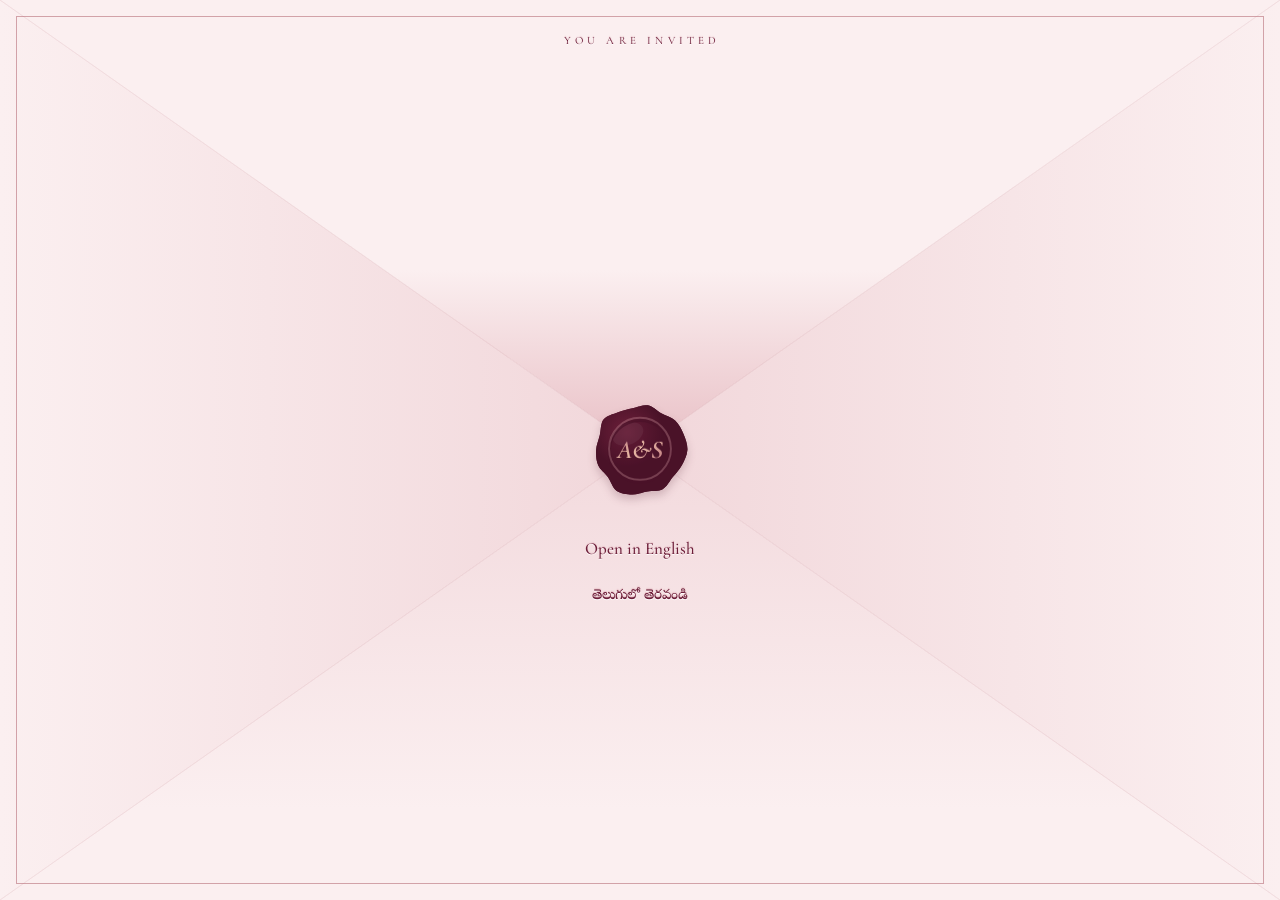
==== commit a09e51bf: "Add files via upload" ====
--- a/index.html
+++ b/index.html
@@ -52,6 +52,7 @@
 <script src="js/ambient.js"></script>
 <script src="js/scene1.js"></script>
 <script src="js/scene2.js"></script>
+<script src="js/livingPhoto.js"></script>
 <script src="js/scene3.js"></script>
 <script src="js/scene4.js"></script>
 <script src="js/scene5.js"></script>
--- a/css/style.css
+++ b/css/style.css
@@ -338,7 +338,206 @@
 .sound-btn.is-muted .ic-wave { display: none; }
 .sound-btn.is-muted .ic-off { display: block; }
 
+/* Scene 3: "Our Story" — stacked photo prints in blush & rose gold. */
+.s3-wrap {
+  position: relative;
+  z-index: 2;
+  width: 100%;
+  display: flex;
+  flex-direction: column;
+  align-items: center;
+  padding: 22px 0 calc(64px + env(safe-area-inset-bottom, 0px));
+}
+.s3-head { display: flex; flex-direction: column; align-items: center; gap: 12px; margin-bottom: 26px; }
+.s3-title {
+  margin: 0;
+  font: 600 15px var(--serif);
+  letter-spacing: .34em;
+  padding-left: .34em;
+  text-transform: uppercase;
+  color: var(--burgundy);
+  text-align: center;
+}
+body.lang-te .s3-title { font-family: var(--telugu); font-size: 16px; letter-spacing: .06em; padding-left: .06em; text-transform: none; }
+.s3-rule { width: 120px; height: 1px; background: linear-gradient(90deg, transparent, var(--rose), transparent); transform-origin: center; }
+.s3-stage { width: 100%; display: flex; justify-content: center; }
+.s3-stack {
+  --s3-w: min(78vw, 330px);
+  position: relative;
+  width: var(--s3-w);
+  height: calc(var(--s3-w) * 1.25 + 96px);
+  touch-action: pan-y;
+  user-select: none;
+  -webkit-user-select: none;
+  -webkit-tap-highlight-color: transparent;
+  cursor: grab;
+}
+.s3-stack:active { cursor: grabbing; }
+.s3-card { position: absolute; inset: 0; margin: 0; will-change: transform; }
+.s3-frame {
+  background: var(--paper);
+  padding: 10px;
+  border-radius: 3px;
+  box-shadow: 0 22px 44px -20px rgba(109, 31, 58, .3), 0 6px 16px rgba(109, 31, 58, .1);
+}
+.s3-photo {
+  position: relative;
+  aspect-ratio: 4 / 5;
+  border: 1px solid rgba(183, 110, 121, .55);
+  overflow: hidden;
+  background: radial-gradient(ellipse at 50% 38%, var(--white), var(--fold));
+}
+@supports not (aspect-ratio: 4 / 5) {
+  .s3-photo { height: calc(var(--s3-w) * 1.25 - 25px); }
+}
+.s3-photo img {
+  position: absolute;
+  inset: 0;
+  width: 100%;
+  height: 100%;
+  object-fit: cover;
+  display: block;
+  transform-origin: 50% 50%;
+  pointer-events: none;
+  -webkit-user-drag: none;
+  transition: opacity .6s var(--ease-soft);
+}
+.s3-photo img.is-missing { opacity: 0; }
+.s3-ph { position: absolute; left: 50%; top: 50%; width: 44px; height: 44px; transform: translate(-50%, -50%); color: var(--rose-light); opacity: .5; }
+.s3-caption {
+  margin: 12px 4px 0;
+  min-height: 46px;
+  display: flex;
+  align-items: center;
+  justify-content: center;
+  font: italic 500 15px/1.45 var(--serif);
+  color: var(--burgundy);
+  text-align: center;
+  overflow-wrap: anywhere;
+  opacity: 0;
+  transition: opacity .5s var(--ease-soft);
+}
+body.lang-te .s3-caption { font-family: var(--telugu); font-style: normal; font-size: 14px; }
+.s3-card.is-top .s3-caption { opacity: 1; }
+.s3-dots { display: flex; gap: 10px; margin-top: 22px; }
+.s3-dot {
+  width: 7px;
+  height: 7px;
+  border-radius: 50%;
+  background: var(--rose);
+  opacity: .3;
+  transition: opacity .45s var(--ease-soft), transform .45s var(--ease-soft), box-shadow .45s var(--ease-soft);
+}
+.s3-dot.is-on { opacity: 1; transform: scale(1.25); box-shadow: 0 0 6px rgba(183, 110, 121, .6); }
+@media (max-height: 660px) {
+  .s3-stack { --s3-w: min(58vw, 250px); }
+  .s3-head { margin-bottom: 18px; }
+}
+
+/* Scene 4: The Blessing — morning light, threads, verse. */
+.s4-sky { position: absolute; inset: 0; overflow: hidden; pointer-events: none; z-index: 0; }
+.s4-glow {
+  position: absolute;
+  left: -10%;
+  right: -10%;
+  top: -18%;
+  height: 92%;
+  background:
+    radial-gradient(ellipse 62% 52% at 50% 0%, rgba(255, 250, 240, .95), rgba(255, 236, 214, .4) 48%, transparent 74%),
+    linear-gradient(180deg, rgba(255, 233, 209, .5), rgba(255, 233, 209, 0) 68%);
+}
+.s4-rays { position: absolute; inset: 0; }
+.s4-ray {
+  position: absolute;
+  top: -12%;
+  left: 50%;
+  width: 11%;
+  height: 78%;
+  --rot: 0deg;
+  background: linear-gradient(180deg, rgba(255, 255, 255, .55), rgba(255, 255, 255, 0) 82%);
+  clip-path: polygon(44% 0, 56% 0, 78% 100%, 22% 100%);
+  transform-origin: 50% 0;
+  transform: translateX(-50%) rotate(var(--rot));
+  animation: s4-ray-sway 26s var(--ease-soft) infinite alternate;
+}
+@keyframes s4-ray-sway {
+  from { transform: translateX(-50%) rotate(calc(var(--rot) - 3deg)); }
+  to { transform: translateX(-50%) rotate(calc(var(--rot) + 3deg)); }
+}
+.s4-dust { position: absolute; inset: 0; }
+.s4-speck {
+  position: absolute;
+  border-radius: 50%;
+  background: rgba(255, 255, 255, .9);
+  box-shadow: 0 0 6px rgba(255, 244, 230, .9);
+  opacity: 0;
+  animation: s4-dust-drift var(--dur, 13s) linear infinite;
+  animation-delay: var(--del, 0s);
+}
+@keyframes s4-dust-drift {
+  0% { transform: translate3d(0, -16px, 0); opacity: 0; }
+  15% { opacity: var(--op, .4); }
+  50% { transform: translate3d(6px, 26px, 0); }
+  85% { opacity: var(--op, .4); }
+  100% { transform: translate3d(-4px, 66px, 0); opacity: 0; }
+}
+.stage.is-paused .s4-ray, .stage.is-paused .s4-speck,
+.scene:not(.is-active) .s4-ray, .scene:not(.is-active) .s4-speck { animation-play-state: paused; }
+
+.s4-wrap {
+  position: relative;
+  z-index: 2;
+  width: 100%;
+  height: 100%;
+  display: flex;
+  flex-direction: column;
+  align-items: center;
+  justify-content: center;
+  padding: 16px 20px calc(60px + env(safe-area-inset-bottom, 0px));
+}
+.s4-art { width: min(74vw, 300px); flex: none; }
+.s4-svg { display: block; width: 100%; height: auto; overflow: visible; }
+.s4-svg path { fill: none; stroke: var(--rose); stroke-width: 1.6; stroke-linecap: round; stroke-linejoin: round; vector-effect: non-scaling-stroke; }
+.s4-couple path { stroke-width: 1.4; }
+.s4-halo { fill: #FFF6E9; stroke: none; filter: url(#s4-soft); opacity: .75; }
+.s4-hands path { filter: drop-shadow(0 0 5px rgba(231, 183, 163, .85)); }
+.s4-thread { stroke-width: 1.4; }
+.s4-th-1 { stroke: #B76E79; filter: drop-shadow(0 0 3px rgba(183, 110, 121, .85)); }
+.s4-th-2 { stroke: #FFFFFF; filter: drop-shadow(0 0 3px rgba(255, 255, 255, .9)); }
+.s4-th-3 { stroke: #D98C99; filter: drop-shadow(0 0 3px rgba(217, 140, 153, .9)); }
+.s4-knot { stroke: #B76E79; stroke-width: 1.7; filter: drop-shadow(0 0 4px rgba(183, 110, 121, .95)); }
+
+.s4-verse { max-width: 350px; margin-top: 10px; text-align: center; }
+.s4-verse-line { margin: 0 0 10px; font: 500 16.5px/1.6 var(--serif); color: var(--burgundy); }
+body.lang-te .s4-verse-line { font-family: var(--telugu); font-size: 14.5px; line-height: 1.75; }
+.s4-ref {
+  margin: 16px 0 0;
+  font: 11px var(--serif);
+  letter-spacing: .3em;
+  padding-left: .3em;
+  text-transform: uppercase;
+  color: var(--burgundy);
+  text-shadow: var(--emboss);
+}
+body.lang-te .s4-ref { font-family: var(--telugu); font-size: 12px; letter-spacing: .05em; padding-left: .05em; text-transform: none; }
+
+/* Animated path starts hidden; GSAP brings each layer in. */
+#scene-4.is-animating .s4-glow, #scene-4.is-animating .s4-rays, #scene-4.is-animating .s4-dust,
+#scene-4.is-animating .s4-halo, #scene-4.is-animating .s4-figure,
+#scene-4.is-animating .s4-verse-line, #scene-4.is-animating .s4-ref { opacity: 0; }
+
+@media (max-height: 740px) {
+  .s4-art { width: min(56vw, 230px); }
+  .s4-verse-line { font-size: 15px; }
+}
+@media (max-height: 620px) {
+  .s4-art { width: min(44vw, 190px); }
+  .s4-verse { margin-top: 4px; }
+}
+
 @media (prefers-reduced-motion: reduce) {
   .scene, .next-btn { transition-duration: .01s !important; }
   .ambient-light, .ambient-leaves, .s2-church.has-entered .s2-ray { animation: none !important; }
-}
+  .s4-ray, .s4-speck { animation: none !important; }
+  .s4-speck { opacity: .3 !important; }
+}
